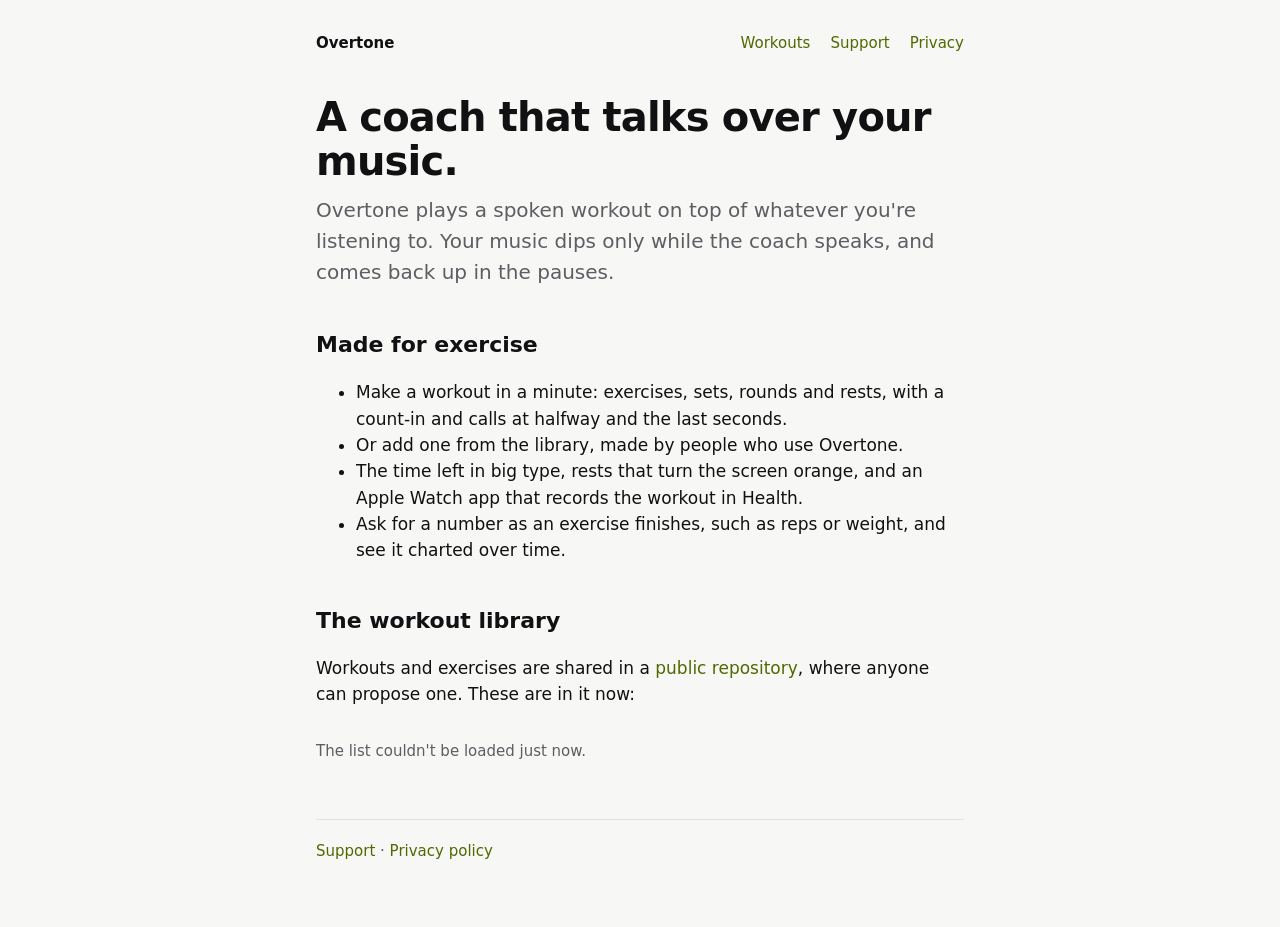
==== index.html @ b71b634f "Add the front page, privacy policy and support page" ====
<!doctype html>
<html lang="en">
<head>
<meta charset="utf-8">
<meta name="viewport" content="width=device-width, initial-scale=1">
<title>Overtone</title>
<meta name="description" content="Overtone plays a spoken coach over your own music: workouts, drills and timed sessions on iPhone and Apple Watch.">
<link rel="stylesheet" href="style.css">
</head>
<body>
<main>
  <nav>
    <a href="./">Overtone</a>
    <a href="https://github.com/overtone-workouts/overtone-workouts">Workouts</a>
    <a href="support.html">Support</a>
    <a href="privacy.html">Privacy</a>
  </nav>

  <h1>A coach that talks over your music.</h1>
  <p class="lead">Overtone plays a spoken workout on top of whatever you're listening to. Your music dips only
    while the coach speaks, and comes back up in the pauses.</p>

  <h2>Made for exercise</h2>
  <ul>
    <li>Make a workout in a minute: exercises, sets, rounds and rests, with a count-in and calls at
      halfway and the last seconds.</li>
    <li>Or add one from the library, made by people who use Overtone.</li>
    <li>The time left in big type, rests that turn the screen orange, and an Apple Watch app that
      records the workout in Health.</li>
    <li>Ask for a number as an exercise finishes, such as reps or weight, and see it charted over time.</li>
  </ul>

  <h2>The workout library</h2>
  <p>Workouts and exercises are shared in a
    <a href="https://github.com/overtone-workouts/overtone-workouts">public repository</a>, where anyone
    can propose one. These are in it now:</p>
  <ul class="workouts" id="workouts"></ul>
  <p class="muted" id="workouts-note"></p>

  <footer class="muted">
    <a href="support.html">Support</a> · <a href="privacy.html">Privacy policy</a>
  </footer>
</main>
<script>
  // The library's catalog, published beside this site.
  const base = "overtone-workouts/";
  const list = document.getElementById("workouts");
  const note = document.getElementById("workouts-note");
  fetch(base + "catalog.json")
    .then(response => response.ok ? response.json() : Promise.reject(response.status))
    .then(catalog => {
      for (const workout of catalog.workouts) {
        const item = document.createElement("li");
        if (workout.artwork) {
          const image = document.createElement("img");
          image.src = base + workout.artwork;
          image.alt = "";
          item.append(image);
        }
        const text = document.createElement("div");
        const title = document.createElement("strong");
        title.textContent = workout.title;
        const details = document.createElement("span");
        details.className = "muted";
        details.textContent = `About ${Math.max(1, Math.round(workout.seconds / 60))} min · ${workout.exercises} exercises`;
        text.append(title, details);
        item.append(text);
        list.append(item);
      }
      const exercises = (catalog.exercises || []).length;
      if (exercises) note.textContent = `And ${exercises} exercises to build your own from.`;
    })
    .catch(() => { note.textContent = "The list couldn't be loaded just now."; });
</script>
</body>
</html>
---- style.css ----
:root {
  --bg: #f7f7f5;
  --ink: #111113;
  --muted: #5d5d63;
  --accent: #4e6a00;
  --fill: #c9f03a;
  --on-fill: #0b0b0c;
  --card: #ffffff;
  --line: #e2e2dd;
}
@media (prefers-color-scheme: dark) {
  :root {
    --bg: #0b0b0c;
    --ink: #f2f2ee;
    --muted: #a3a3a8;
    --accent: #d7ff3a;
    --fill: #d7ff3a;
    --on-fill: #0b0b0c;
    --card: #17171a;
    --line: #2a2a2e;
  }
}
* { box-sizing: border-box; }
body {
  margin: 0;
  background: var(--bg);
  color: var(--ink);
  font: 17px/1.55 -apple-system, BlinkMacSystemFont, "Segoe UI", system-ui, sans-serif;
}
main { max-width: 680px; margin: 0 auto; padding: 32px 16px 64px; }
nav { display: flex; gap: 20px; flex-wrap: wrap; margin-bottom: 40px; font-size: 15px; }
nav a:first-child { font-weight: 700; color: var(--ink); margin-right: auto; }
a { color: var(--accent); text-decoration: none; }
a:hover { text-decoration: underline; }
h1 { font-size: 40px; line-height: 1.1; letter-spacing: -0.02em; margin: 0 0 12px; }
h2 { font-size: 22px; margin: 40px 0 8px; }
p, li { color: var(--ink); }
.lead { font-size: 20px; color: var(--muted); margin: 0 0 28px; }
.muted { color: var(--muted); font-size: 15px; }
.button {
  display: inline-block; background: var(--fill); color: var(--on-fill);
  font-weight: 600; padding: 12px 20px; border-radius: 999px;
}
.button:hover { text-decoration: none; filter: brightness(0.95); }
.workouts { list-style: none; padding: 0; margin: 16px 0 0; display: grid; gap: 10px; }
.workouts li {
  display: flex; gap: 14px; align-items: center;
  background: var(--card); border: 1px solid var(--line); border-radius: 14px; padding: 10px;
}
.workouts img { width: 56px; height: 56px; border-radius: 10px; object-fit: cover; flex: none; }
.workouts strong { display: block; }
footer { margin-top: 56px; padding-top: 20px; border-top: 1px solid var(--line); }
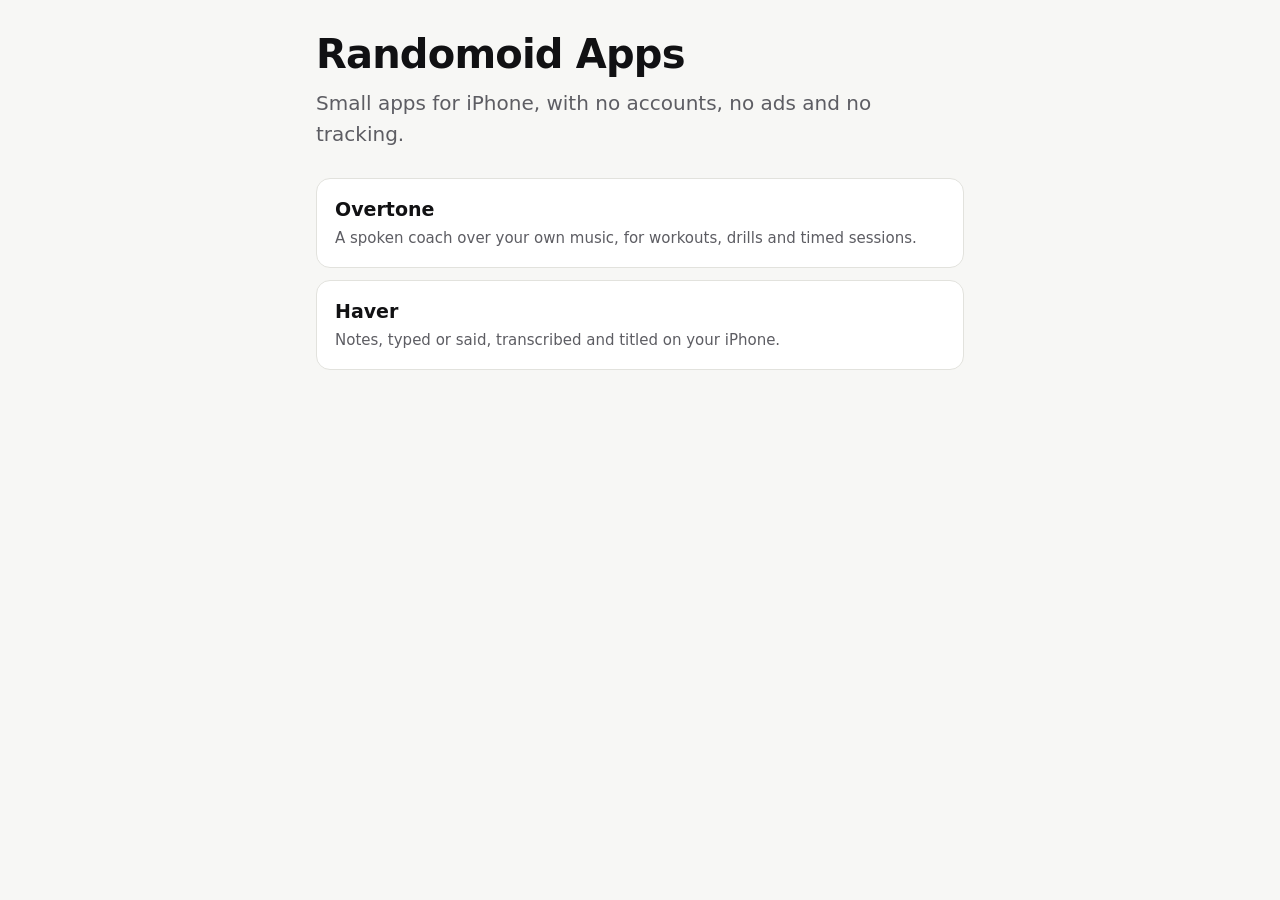
==== commit f5836372: "Give each app its own pages, and add Haver's" ====
--- a/index.html
+++ b/index.html
@@ -3,74 +3,20 @@
 <head>
 <meta charset="utf-8">
 <meta name="viewport" content="width=device-width, initial-scale=1">
-<title>Overtone</title>
-<meta name="description" content="Overtone plays a spoken coach over your own music: workouts, drills and timed sessions on iPhone and Apple Watch.">
+<title>Randomoid Apps</title>
+<meta name="description" content="Small apps for iPhone that keep what you do on your phone.">
 <link rel="stylesheet" href="style.css">
 </head>
-<body>
+<body class="home">
 <main>
-  <nav>
-    <a href="./">Overtone</a>
-    <a href="https://github.com/overtone-workouts/overtone-workouts">Workouts</a>
-    <a href="support.html">Support</a>
-    <a href="privacy.html">Privacy</a>
-  </nav>
-
-  <h1>A coach that talks over your music.</h1>
-  <p class="lead">Overtone plays a spoken workout on top of whatever you're listening to. Your music dips only
-    while the coach speaks, and comes back up in the pauses.</p>
-
-  <h2>Made for exercise</h2>
-  <ul>
-    <li>Make a workout in a minute: exercises, sets, rounds and rests, with a count-in and calls at
-      halfway and the last seconds.</li>
-    <li>Or add one from the library, made by people who use Overtone.</li>
-    <li>The time left in big type, rests that turn the screen orange, and an Apple Watch app that
-      records the workout in Health.</li>
-    <li>Ask for a number as an exercise finishes, such as reps or weight, and see it charted over time.</li>
+  <h1>Randomoid Apps</h1>
+  <p class="lead">Small apps for iPhone, with no accounts, no ads and no tracking.</p>
+  <ul class="apps">
+    <li><a href="overtone/"><strong>Overtone</strong>
+      <span class="muted">A spoken coach over your own music, for workouts, drills and timed sessions.</span></a></li>
+    <li><a href="haver/"><strong>Haver</strong>
+      <span class="muted">Notes, typed or said, transcribed and titled on your iPhone.</span></a></li>
   </ul>
-
-  <h2>The workout library</h2>
-  <p>Workouts and exercises are shared in a
-    <a href="https://github.com/overtone-workouts/overtone-workouts">public repository</a>, where anyone
-    can propose one. These are in it now:</p>
-  <ul class="workouts" id="workouts"></ul>
-  <p class="muted" id="workouts-note"></p>
-
-  <footer class="muted">
-    <a href="support.html">Support</a> · <a href="privacy.html">Privacy policy</a>
-  </footer>
 </main>
-<script>
-  // The library's catalog, published beside this site.
-  const base = "overtone-workouts/";
-  const list = document.getElementById("workouts");
-  const note = document.getElementById("workouts-note");
-  fetch(base + "catalog.json")
-    .then(response => response.ok ? response.json() : Promise.reject(response.status))
-    .then(catalog => {
-      for (const workout of catalog.workouts) {
-        const item = document.createElement("li");
-        if (workout.artwork) {
-          const image = document.createElement("img");
-          image.src = base + workout.artwork;
-          image.alt = "";
-          item.append(image);
-        }
-        const text = document.createElement("div");
-        const title = document.createElement("strong");
-        title.textContent = workout.title;
-        const details = document.createElement("span");
-        details.className = "muted";
-        details.textContent = `About ${Math.max(1, Math.round(workout.seconds / 60))} min · ${workout.exercises} exercises`;
-        text.append(title, details);
-        item.append(text);
-        list.append(item);
-      }
-      const exercises = (catalog.exercises || []).length;
-      if (exercises) note.textContent = `And ${exercises} exercises to build your own from.`;
-    })
-    .catch(() => { note.textContent = "The list couldn't be loaded just now."; });
-</script>
 </body>
 </html>
--- a/style.css
+++ b/style.css
@@ -50,3 +50,17 @@
 .workouts img { width: 56px; height: 56px; border-radius: 10px; object-fit: cover; flex: none; }
 .workouts strong { display: block; }
 footer { margin-top: 56px; padding-top: 20px; border-top: 1px solid var(--line); }
+
+/* Each app's pages take its own accent. */
+body.haver { --accent: #9a5418; --fill: #9a5418; --on-fill: #ffffff; }
+@media (prefers-color-scheme: dark) {
+  body.haver { --accent: #e8b46a; --fill: #e8b46a; --on-fill: #0b0b0c; }
+}
+body.home { --accent: var(--ink); }
+.apps { list-style: none; padding: 0; display: grid; gap: 12px; }
+.apps a {
+  display: block; background: var(--card); border: 1px solid var(--line); border-radius: 14px;
+  padding: 16px 18px; color: var(--ink);
+}
+.apps a:hover { text-decoration: none; border-color: var(--muted); }
+.apps strong { display: block; font-size: 19px; }
